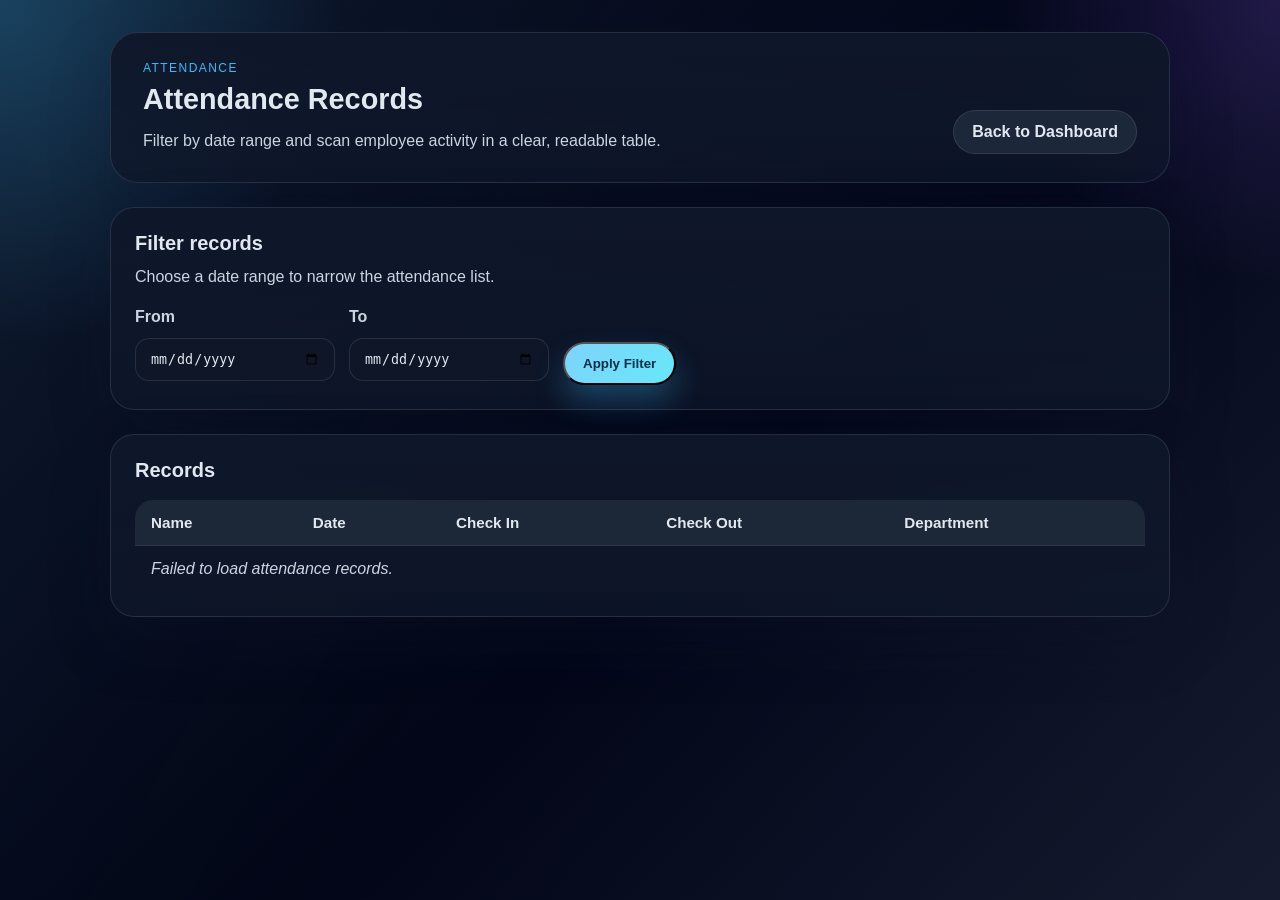
==== frontend/attendance.html @ ea2394e5 "first commit" ====
<!doctype html>
<html lang="en">
<head>
  <meta charset="utf-8">
  <meta name="viewport" content="width=device-width, initial-scale=1">
  <title>Attendance - Attendance</title>
  <link rel="stylesheet" href="css/style.css">
  <script src="js/jquery-3.6.0.min.js"></script>
</head>
<body>
  <div class="page-shell">
    <header class="hero compact-hero">
      <div>
        <p class="eyebrow">Attendance</p>
        <h1>Attendance Records</h1>
        <p class="hero-copy">Filter by date range and scan employee activity in a clear, readable table.</p>
      </div>
      <div class="hero-actions">
        <a href="dashboard.html" class="btn btn-secondary">Back to Dashboard</a>
      </div>
    </header>

    <section class="panel filter-panel">
      <div class="panel-header">
        <div>
          <h2>Filter records</h2>
          <p class="panel-copy">Choose a date range to narrow the attendance list.</p>
        </div>
      </div>

      <form id="filters" class="filter-form">
        <label>
          <span>From</span>
          <input type="date" name="from">
        </label>
        <label>
          <span>To</span>
          <input type="date" name="to">
        </label>
        <button type="submit" class="btn btn-primary">Apply Filter</button>
      </form>
    </section>

    <section class="panel table-panel">
      <div class="panel-header">
        <h2>Records</h2>
        
      </div>
      <div class="table-wrap">
        <table id="tbl" class="attendance-table">
          <thead>
            <tr>
              <th>Name</th>
              <th>Date</th>
              <th>Check In</th>
              <th>Check Out</th>
              <th>Department</th>
            </tr>
          </thead>
          <tbody></tbody>
        </table>
      </div>
    </section>
  </div>

  <script>
  function renderRows(rows){
    var html = '';

    if (!rows.length) {
      html = '<tr><td colspan="5" class="empty-state">No attendance records found for the selected range.</td></tr>';
      $('#tbl tbody').html(html);
      return;
    }

    rows.forEach(function(r){
      html += '<tr>' +
        '<td>' + (r.name || '') + '</td>' +
        '<td>' + (r.attendance_date || '') + '</td>' +
        '<td>' + (r.check_in || '') + '</td>' +
        '<td>' + (r.check_out || '') + '</td>' +
        '<td>' + (r.department_name || '') + '</td>' +
      '</tr>';
    });

    $('#tbl tbody').html(html);
  }

  function load(filters){
    $.getJSON('../backend/get_attendance.php', filters)
      .done(function(res){
        if (res.error) {
          $('#tbl tbody').html('<tr><td colspan="5" class="empty-state">' + res.error + '</td></tr>');
          return;
        }

        renderRows(res.data || []);
      })
      .fail(function(){
        $('#tbl tbody').html('<tr><td colspan="5" class="empty-state">Failed to load attendance records.</td></tr>');
      });
  }

  $('#filters').on('submit', function(e){
    e.preventDefault();
    load($(this).serialize());
  });

  $(function(){ load({}); });
  </script>
</body>
</html>
---- frontend/css/style.css ----
:root {
  --bg: #0f172a;
  --bg-soft: #111827;
  --panel: rgba(15, 23, 42, 0.88);
  --panel-strong: rgba(30, 41, 59, 0.95);
  --text: #e2e8f0;
  --muted: #cbd5e1;
  --accent: #38bdf8;
  --accent-2: #8b5cf6;
  --success: #34d399;
  --danger: #f87171;
  --border: rgba(148, 163, 184, 0.18);
  --shadow: 0 24px 60px rgba(15, 23, 42, 0.28);
}

* {
  box-sizing: border-box;
}

body {
  margin: 0;
  min-height: 100vh;
  font-family: Inter, "Segoe UI", Roboto, Arial, sans-serif;
  color: var(--text);
  background:
    radial-gradient(circle at top left, rgba(56, 189, 248, 0.24), transparent 22%),
    radial-gradient(circle at top right, rgba(139, 92, 246, 0.2), transparent 18%),
    linear-gradient(135deg, var(--bg), #020617 56%, #111827);
}

body::before {
  content: "";
  position: fixed;
  inset: 0;
  background: linear-gradient(120deg, rgba(56, 189, 248, 0.03), transparent 36%, rgba(139, 92, 246, 0.04));
  pointer-events: none;
}

.page-shell {
  position: relative;
  z-index: 1;
  max-width: 1100px;
  margin: 0 auto;
  padding: 32px 20px 56px;
}

.hero {
  display: flex;
  justify-content: space-between;
  align-items: end;
  gap: 24px;
  padding: 28px 32px;
  border: 1px solid var(--border);
  border-radius: 28px;
  background: linear-gradient(180deg, rgba(15, 23, 42, 0.96), rgba(15, 23, 42, 0.78));
  box-shadow: var(--shadow);
}

.eyebrow {
  margin: 0 0 8px;
  text-transform: uppercase;
  letter-spacing: 0.12em;
  font-size: 0.75rem;
  color: var(--accent);
}

.hero h1 {
  margin: 0;
  font-size: clamp(1.8rem, 2vw, 2.2rem);
}

.hero-copy {
  max-width: 680px;
  margin: 12px 0 0;
  color: var(--muted);
  line-height: 1.6;
}

.hero-actions {
  display: flex;
  flex-wrap: wrap;
  gap: 12px;
}

.btn {
  display: inline-flex;
  align-items: center;
  justify-content: center;
  padding: 12px 18px;
  border-radius: 999px;
  text-decoration: none;
  font-weight: 700;
  transition: transform 180ms ease, box-shadow 180ms ease, background 180ms ease;
}

.btn:hover {
  transform: translateY(-1px);
}

.btn-primary {
  color: #082f49;
  background: linear-gradient(135deg, #7dd3fc, #67e8f9);
  box-shadow: 0 16px 30px rgba(56, 189, 248, 0.28);
}

.btn-secondary {
  color: var(--text);
  background: rgba(30, 41, 59, 0.95);
  border: 1px solid var(--border);
}

.stats-grid {
  margin-top: 24px;
  display: grid;
  grid-template-columns: repeat(auto-fit, minmax(240px, 1fr));
  gap: 18px;
}

.stat-card {
  padding: 24px;
  border-radius: 24px;
  border: 1px solid var(--border);
  background: linear-gradient(180deg, rgba(15, 23, 42, 0.96), rgba(15, 23, 42, 0.78));
  box-shadow: var(--shadow);
}

.stat-card p {
  margin: 0;
  color: var(--muted);
  font-size: 0.95rem;
}

.stat-card h2 {
  margin: 12px 0 8px;
  font-size: 2rem;
}

.stat-card span {
  color: var(--success);
  font-weight: 700;
}

.loading-card {
  min-height: 145px;
}

.loading-card h2 {
  color: var(--muted);
}

.error-card h2 {
  color: var(--danger);
}

.error-card span {
  color: var(--danger);
}

.content-grid {
  margin-top: 24px;
  display: grid;
  grid-template-columns: 2fr 1fr;
  gap: 18px;
}

.panel {
  padding: 24px;
  border-radius: 24px;
  border: 1px solid var(--border);
  background: linear-gradient(180deg, rgba(15, 23, 42, 0.96), rgba(15, 23, 42, 0.78));
  box-shadow: var(--shadow);
}

.panel-header {
  display: flex;
  align-items: center;
  justify-content: space-between;
  gap: 12px;
}

.panel-header h2 {
  margin: 0;
  font-size: 1.25rem;
}

.badge {
  padding: 6px 10px;
  border-radius: 999px;
  background: rgba(52, 211, 153, 0.14);
  color: var(--success);
  font-size: 0.85rem;
  font-weight: 800;
}

.panel-copy {
  color: var(--muted);
  line-height: 1.7;
  margin: 8px 0 0;
}

.feature-list {
  margin: 18px 0 0;
  padding-left: 18px;
  color: var(--text);
}

.feature-list li + li {
  margin-top: 10px;
}

.muted-panel {
  background: linear-gradient(180deg, rgba(30, 41, 59, 0.96), rgba(30, 41, 59, 0.8));
}

.filter-panel {
  margin-top: 24px;
}

.filter-form {
  margin-top: 18px;
  display: flex;
  flex-wrap: wrap;
  align-items: end;
  gap: 14px;
}

.filter-form label {
  display: flex;
  flex-direction: column;
  gap: 8px;
  color: var(--muted);
  font-weight: 700;
}

.filter-form input {
  min-width: 200px;
  padding: 12px 14px;
  border: 1px solid var(--border);
  border-radius: 14px;
  background: rgba(15, 23, 42, 0.88);
  color: var(--text);
}

.table-panel {
  margin-top: 24px;
}

.table-wrap {
  margin-top: 18px;
  overflow-x: auto;
}

.attendance-table {
  width: 100%;
  border-collapse: collapse;
  background: rgba(15, 23, 42, 0.68);
  border-radius: 18px;
  overflow: hidden;
}

.attendance-table th,
.attendance-table td {
  padding: 14px 16px;
  text-align: left;
  border-bottom: 1px solid rgba(148, 163, 184, 0.12);
}

.attendance-table th {
  color: var(--text);
  font-size: 0.95rem;
  background: rgba(30, 41, 59, 0.88);
}

.attendance-table td {
  color: var(--muted);
}

.attendance-table tr:last-child td {
  border-bottom: 0;
}

.attendance-table tbody tr:hover {
  background: rgba(56, 189, 248, 0.08);
}

.empty-state {
  text-align: center;
  color: var(--muted);
  font-style: italic;
}

.auth-shell {
  min-height: 100vh;
  display: grid;
  place-items: center;
}

.auth-card {
  width: min(100%, 560px);
  padding: 32px;
  border-radius: 28px;
  border: 1px solid var(--border);
  background: linear-gradient(180deg, rgba(15, 23, 42, 0.96), rgba(15, 23, 42, 0.78));
  box-shadow: var(--shadow);
}

.auth-intro h1 {
  margin: 0;
  font-size: clamp(1.9rem, 2vw, 2.2rem);
}

.auth-form {
  margin-top: 24px;
  display: grid;
  gap: 16px;
}

.auth-form label {
  display: grid;
  gap: 8px;
  color: var(--muted);
  font-weight: 700;
}

.auth-form input,
.auth-form select {
  width: 100%;
  margin: 0;
  padding: 13px 14px;
  border-radius: 14px;
  border: 1px solid var(--border);
  background: rgba(15, 23, 42, 0.88);
  color: var(--text);
}

.auth-form button {
  margin-top: 6px;
  border: 0;
  cursor: pointer;
  font: inherit;
}

.auth-footer {
  margin: 20px 0 0;
  color: var(--muted);
}

.auth-footer a {
  color: var(--accent);
  text-decoration: none;
  font-weight: 700;
}

input[type="date"] {
  color-scheme: dark;
}

input[type="date"]::-webkit-calendar-picker-indicator {
  filter: invert(1);
  opacity: 1;
  cursor: pointer;
}

input, select {
  margin: 4px 0;
}

@media (max-width: 800px) {
  .hero {
    align-items: start;
    flex-direction: column;
  }

  .content-grid {
    grid-template-columns: 1fr;
  }

  .filter-form {
    flex-direction: column;
    align-items: stretch;
  }

  .filter-form input {
    min-width: 0;
    width: 100%;
  }

  .auth-card {
    padding: 24px;
  }
}
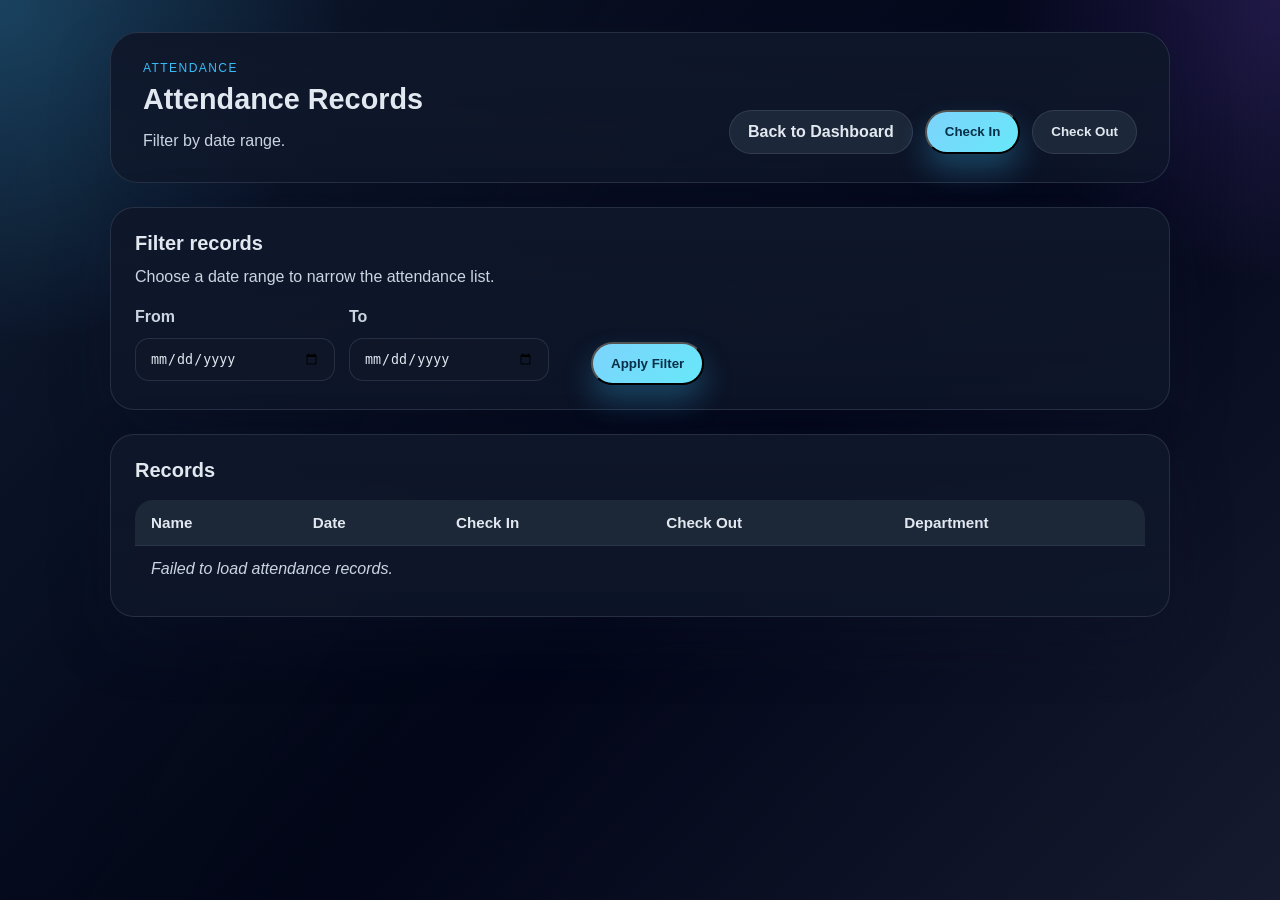
==== commit ce3841fb: "second commit" ====
--- a/frontend/attendance.html
+++ b/frontend/attendance.html
@@ -13,10 +13,12 @@
       <div>
         <p class="eyebrow">Attendance</p>
         <h1>Attendance Records</h1>
-        <p class="hero-copy">Filter by date range and scan employee activity in a clear, readable table.</p>
+        <p class="hero-copy" id="attendance-filter-copy">Filter by date range.</p>
       </div>
       <div class="hero-actions">
         <a href="dashboard.html" class="btn btn-secondary">Back to Dashboard</a>
+        <button id="btn-checkin" class="btn btn-primary">Check In</button>
+        <button id="btn-checkout" class="btn btn-secondary">Check Out</button>
       </div>
     </header>
 
@@ -24,19 +26,21 @@
       <div class="panel-header">
         <div>
           <h2>Filter records</h2>
-          <p class="panel-copy">Choose a date range to narrow the attendance list.</p>
+          <p class="panel-copy" id="filter-help">Choose a date range to narrow the attendance list.</p>
         </div>
       </div>
 
       <form id="filters" class="filter-form">
         <label>
           <span>From</span>
-          <input type="date" name="from">
+          <input type="date" name="from" id="date-from">
         </label>
         <label>
           <span>To</span>
-          <input type="date" name="to">
+          <input type="date" name="to" id="date-to">
         </label>
+        <span id="department-filter-slot"></span>
+        <span id="employee-code-filter-slot"></span>
         <button type="submit" class="btn btn-primary">Apply Filter</button>
       </form>
     </section>
@@ -89,6 +93,8 @@
   function load(filters){
     $.getJSON('../backend/get_attendance.php', filters)
       .done(function(res){
+        applyRoleControls(res.role_id);
+
         if (res.error) {
           $('#tbl tbody').html('<tr><td colspan="5" class="empty-state">' + res.error + '</td></tr>');
           return;
@@ -101,12 +107,76 @@
       });
   }
 
+  function applyRoleControls(roleId) {
+    var isHr = Number(roleId) === 1;
+    var canSearchEmployeeCode = isHr || Number(roleId) === 2;
+
+    if (isHr && !$('#department-filter').length) {
+      $('#department-filter-slot').replaceWith(
+        '<label id="department-filter">' +
+          '<span>Department</span>' +
+          '<input type="text" name="department" placeholder="Department name">' +
+        '</label>'
+      );
+    } else if (!isHr && $('#department-filter').length) {
+      $('#department-filter').replaceWith('<span id="department-filter-slot"></span>');
+    }
+
+    if (canSearchEmployeeCode && !$('#employee-code-filter').length) {
+      $('#employee-code-filter-slot').replaceWith(
+        '<label id="employee-code-filter">' +
+          '<span>Employee Code</span>' +
+          '<input type="text" name="employee_code" placeholder="Employee code">' +
+        '</label>'
+      );
+    } else if (!canSearchEmployeeCode && $('#employee-code-filter').length) {
+      $('#employee-code-filter').replaceWith('<span id="employee-code-filter-slot"></span>');
+    }
+
+    $('#attendance-filter-copy').text(isHr ? 'Filter by date range, department, and employee code.' : (canSearchEmployeeCode ? 'Filter by date range and employee code.' : 'Filter by date range.'));
+    $('#filter-help').text(isHr ? 'Choose a date range, department name, or employee code to narrow the attendance list.' : (canSearchEmployeeCode ? 'Choose a date range or employee code to narrow the attendance list.' : 'Choose a date range to narrow the attendance list.'));
+  }
+
   $('#filters').on('submit', function(e){
     e.preventDefault();
     load($(this).serialize());
   });
 
   $(function(){ load({}); });
+
+  // Open calendar picker when clicking anywhere on the date input
+  $('input[type="date"]').on('click', function(){
+    try { this.showPicker(); } catch(e) {}
+  });
+
+  // Check-in/out handlers
+  $('#btn-checkin').on('click', function(){
+    if (!confirm('Confirm check in now?')) return;
+    $.post('../backend/check_in.php')
+      .done(function(res){
+        if (res.error) {
+          alert(res.error);
+          return;
+        }
+        alert('Checked in at ' + res.check_in);
+        load({});
+      })
+      .fail(function(){ alert('Failed to perform check in.'); });
+  });
+
+  $('#btn-checkout').on('click', function(){
+    if (!confirm('Confirm check out now?')) return;
+    $.post('../backend/check_out.php')
+      .done(function(res){
+        if (res.error) {
+          alert(res.error);
+          return;
+        }
+        alert('Checked out at ' + res.check_out);
+        load({});
+      })
+      .fail(function(){ alert('Failed to perform check out.'); });
+  });
   </script>
 </body>
-</html>+</html>
--- a/frontend/css/style.css
+++ b/frontend/css/style.css
@@ -17,6 +17,10 @@
   box-sizing: border-box;
 }
 
+[hidden] {
+  display: none !important;
+}
+
 body {
   margin: 0;
   min-height: 100vh;
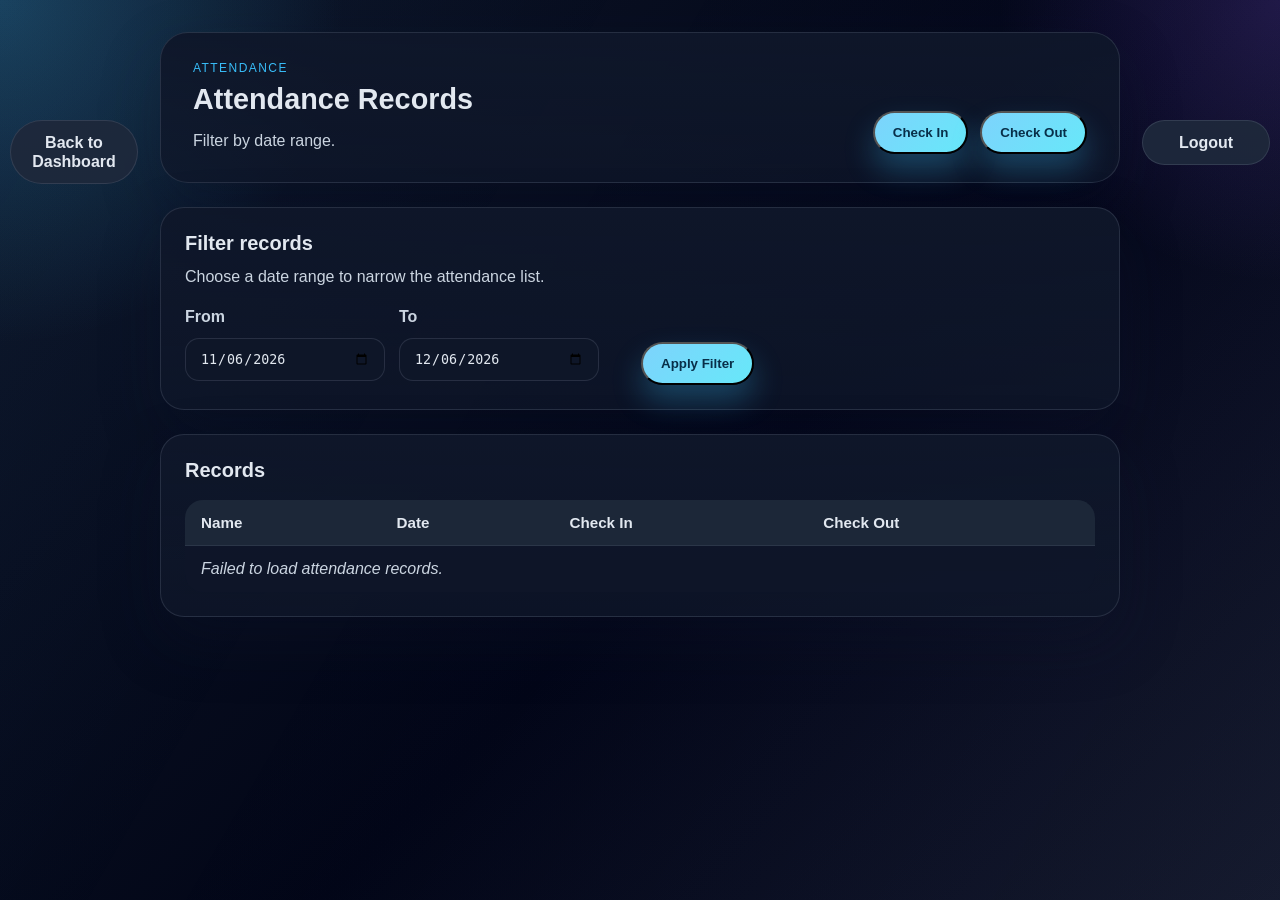
==== commit c886b632: "change UI and add any features" ====
--- a/frontend/attendance.html
+++ b/frontend/attendance.html
@@ -6,9 +6,15 @@
   <title>Attendance - Attendance</title>
   <link rel="stylesheet" href="css/style.css">
   <script src="js/jquery-3.6.0.min.js"></script>
+  <script src="js/ui.js"></script>
 </head>
 <body>
   <div class="page-shell">
+    <div class="attendance-page-actions">
+      <a href="dashboard.html" class="btn btn-secondary page-back-btn">Back to Dashboard</a>
+      <a href="index.html" id="logout" class="btn btn-secondary page-logout-btn">Logout</a>
+    </div>
+
     <header class="hero compact-hero">
       <div>
         <p class="eyebrow">Attendance</p>
@@ -16,9 +22,8 @@
         <p class="hero-copy" id="attendance-filter-copy">Filter by date range.</p>
       </div>
       <div class="hero-actions">
-        <a href="dashboard.html" class="btn btn-secondary">Back to Dashboard</a>
         <button id="btn-checkin" class="btn btn-primary">Check In</button>
-        <button id="btn-checkout" class="btn btn-secondary">Check Out</button>
+        <button id="btn-checkout" class="btn btn-primary">Check Out</button>
       </div>
     </header>
 
@@ -58,33 +63,97 @@
               <th>Date</th>
               <th>Check In</th>
               <th>Check Out</th>
-              <th>Department</th>
             </tr>
           </thead>
           <tbody></tbody>
         </table>
       </div>
     </section>
+    
   </div>
-
-  <script>
-  function renderRows(rows){
+   <script>
+  var departmentsLoaded = false;
+
+  function isHrRole(roleId) {
+    return Number(roleId) === 1;
+  }
+
+  function tableColumnCount(roleId) {
+    return isHrRole(roleId) ? 5 : 4;
+  }
+
+  function renderTableHeader(roleId) {
+    var html = '<tr>' +
+      '<th>Name</th>' +
+      '<th>Date</th>' +
+      '<th>Check In</th>' +
+      '<th>Check Out</th>';
+
+    if (isHrRole(roleId)) {
+      html += '<th>Department</th>';
+    }
+
+    html += '</tr>';
+    $('#tbl thead').html(html);
+  }
+
+  function escapeHtml(value) {
+    return String(value || '')
+      .replace(/&/g, '&amp;')
+      .replace(/</g, '&lt;')
+      .replace(/>/g, '&gt;')
+      .replace(/"/g, '&quot;')
+      .replace(/'/g, '&#039;');
+  }
+
+  function isLateCheckIn(checkIn) {
+    return String(checkIn || '') > '09:00:00';
+  }
+
+  function loadDepartments() {
+    if (departmentsLoaded || !$('#department_id').length) {
+      return;
+    }
+
+    $.getJSON('../backend/get_departments.php')
+      .done(function(res) {
+        var html = '<option value="">-- Select Department --</option>';
+        (res.departments || []).forEach(function(department) {
+          html += '<option value="' + department.id + '">' + escapeHtml(department.department_name) + '</option>';
+        });
+        $('#department_id').html(html);
+        departmentsLoaded = true;
+      })
+      .fail(function() {
+        $('#department_id').html('<option value="">Unable to load departments</option>');
+      });
+  }
+
+  function renderRows(rows, roleId){
     var html = '';
+    var isHr = isHrRole(roleId);
+    var colspan = tableColumnCount(roleId);
 
     if (!rows.length) {
-      html = '<tr><td colspan="5" class="empty-state">No attendance records found for the selected range.</td></tr>';
+      html = '<tr><td colspan="' + colspan + '" class="empty-state">No attendance records found for the selected range.</td></tr>';
       $('#tbl tbody').html(html);
       return;
     }
 
     rows.forEach(function(r){
+      var checkInClass = isLateCheckIn(r.check_in) ? ' class="late-check-in"' : '';
+
       html += '<tr>' +
         '<td>' + (r.name || '') + '</td>' +
         '<td>' + (r.attendance_date || '') + '</td>' +
-        '<td>' + (r.check_in || '') + '</td>' +
-        '<td>' + (r.check_out || '') + '</td>' +
-        '<td>' + (r.department_name || '') + '</td>' +
-      '</tr>';
+        '<td' + checkInClass + '>' + (r.check_in || '') + '</td>' +
+        '<td>' + (r.check_out || '') + '</td>';
+
+      if (isHr) {
+        html += '<td>' + (r.department_name || '') + '</td>';
+      }
+
+      html += '</tr>';
     });
 
     $('#tbl tbody').html(html);
@@ -94,30 +163,62 @@
     $.getJSON('../backend/get_attendance.php', filters)
       .done(function(res){
         applyRoleControls(res.role_id);
+        renderTableHeader(res.role_id);
 
         if (res.error) {
-          $('#tbl tbody').html('<tr><td colspan="5" class="empty-state">' + res.error + '</td></tr>');
+          $('#tbl tbody').html('<tr><td colspan="' + tableColumnCount(res.role_id) + '" class="empty-state">' + res.error + '</td></tr>');
           return;
         }
 
-        renderRows(res.data || []);
+        renderRows(res.data || [], res.role_id);
       })
       .fail(function(){
         $('#tbl tbody').html('<tr><td colspan="5" class="empty-state">Failed to load attendance records.</td></tr>');
       });
   }
 
+  function formatDateInput(date) {
+    var month = String(date.getMonth() + 1).padStart(2, '0');
+    var day = String(date.getDate()).padStart(2, '0');
+
+    return date.getFullYear() + '-' + month + '-' + day;
+  }
+
+  function setDefaultDateRange() {
+    var today = new Date();
+    var fromDate = new Date(today);
+    fromDate.setDate(today.getDate() - 30);
+
+    $('#date-from').val(formatDateInput(fromDate));
+    $('#date-to').val(formatDateInput(today));
+  }
+
+  function loadCurrentFilters() {
+    load($('#filters').serialize());
+  }
+
+  function getRequestError(xhr, fallback) {
+    if (xhr.responseJSON && xhr.responseJSON.error) {
+      return xhr.responseJSON.error;
+    }
+
+    return fallback;
+  }
+
   function applyRoleControls(roleId) {
-    var isHr = Number(roleId) === 1;
+    var isHr = isHrRole(roleId);
     var canSearchEmployeeCode = isHr || Number(roleId) === 2;
 
     if (isHr && !$('#department-filter').length) {
       $('#department-filter-slot').replaceWith(
         '<label id="department-filter">' +
           '<span>Department</span>' +
-          '<input type="text" name="department" placeholder="Department name">' +
+          '<select name="department_id" id="department_id">' +
+            '<option value="">Loading departments...</option>' +
+          '</select>' +
         '</label>'
       );
+      loadDepartments();
     } else if (!isHr && $('#department-filter').length) {
       $('#department-filter').replaceWith('<span id="department-filter-slot"></span>');
     }
@@ -134,15 +235,18 @@
     }
 
     $('#attendance-filter-copy').text(isHr ? 'Filter by date range, department, and employee code.' : (canSearchEmployeeCode ? 'Filter by date range and employee code.' : 'Filter by date range.'));
-    $('#filter-help').text(isHr ? 'Choose a date range, department name, or employee code to narrow the attendance list.' : (canSearchEmployeeCode ? 'Choose a date range or employee code to narrow the attendance list.' : 'Choose a date range to narrow the attendance list.'));
+    $('#filter-help').text(isHr ? 'Choose a date range, department, or employee code to narrow the attendance list.' : (canSearchEmployeeCode ? 'Choose a date range or employee code to narrow the attendance list.' : 'Choose a date range to narrow the attendance list.'));
   }
 
   $('#filters').on('submit', function(e){
     e.preventDefault();
-    load($(this).serialize());
-  });
-
-  $(function(){ load({}); });
+    loadCurrentFilters();
+  });
+
+  $(function(){
+    setDefaultDateRange();
+    loadCurrentFilters();
+  });
 
   // Open calendar picker when clicking anywhere on the date input
   $('input[type="date"]').on('click', function(){
@@ -151,32 +255,45 @@
 
   // Check-in/out handlers
   $('#btn-checkin').on('click', function(){
-    if (!confirm('Confirm check in now?')) return;
-    $.post('../backend/check_in.php')
-      .done(function(res){
-        if (res.error) {
-          alert(res.error);
-          return;
-        }
-        alert('Checked in at ' + res.check_in);
-        load({});
-      })
-      .fail(function(){ alert('Failed to perform check in.'); });
+    appConfirm('Confirm check in now?', {
+      title: 'Check in',
+      confirmText: 'Check In'
+    }).then(function(confirmed) {
+      if (!confirmed) return;
+
+      $.post('../backend/check_in.php')
+        .done(function(res){
+          if (res.error) {
+            appAlert(res.error, 'error');
+            return;
+          }
+          appAlert('Checked in at ' + res.check_in, 'success');
+          loadCurrentFilters();
+        })
+        .fail(function(xhr){ appAlert(getRequestError(xhr, 'Failed to perform check in.'), 'error'); });
+    });
   });
 
   $('#btn-checkout').on('click', function(){
-    if (!confirm('Confirm check out now?')) return;
-    $.post('../backend/check_out.php')
-      .done(function(res){
-        if (res.error) {
-          alert(res.error);
-          return;
-        }
-        alert('Checked out at ' + res.check_out);
-        load({});
-      })
-      .fail(function(){ alert('Failed to perform check out.'); });
-  });
+    appConfirm('Confirm check out now?', {
+      title: 'Check out',
+      confirmText: 'Check Out'
+    }).then(function(confirmed) {
+      if (!confirmed) return;
+
+      $.post('../backend/check_out.php')
+        .done(function(res){
+          if (res.error) {
+            appAlert(res.error, 'error');
+            return;
+          }
+          appAlert('Checked out at ' + res.check_out, 'success');
+          loadCurrentFilters();
+        })
+        .fail(function(xhr){ appAlert(getRequestError(xhr, 'Failed to perform check out.'), 'error'); });
+    });
+  });
+ 
   </script>
 </body>
 </html>
--- a/frontend/css/style.css
+++ b/frontend/css/style.css
@@ -8,6 +8,7 @@
   --accent: #38bdf8;
   --accent-2: #8b5cf6;
   --success: #34d399;
+  --warning: #f59e0b;
   --danger: #f87171;
   --border: rgba(148, 163, 184, 0.18);
   --shadow: 0 24px 60px rgba(15, 23, 42, 0.28);
@@ -43,7 +44,7 @@
 .page-shell {
   position: relative;
   z-index: 1;
-  max-width: 1100px;
+  max-width: 1000px;
   margin: 0 auto;
   padding: 32px 20px 56px;
 }
@@ -86,6 +87,32 @@
   gap: 12px;
 }
 
+.hero-actions .btn {
+  white-space: nowrap;
+}
+
+.attendance-page-actions {
+  display: contents;
+}
+
+.page-back-btn {
+  position: absolute;
+  top: 120px;
+  right: calc(99% + 12px);
+  width: 165px;
+  z-index: 2;
+  white-space: nowrap;
+}
+
+.page-logout-btn {
+  position: absolute;
+  top: 120px;
+  left: calc(99% + 12px);
+  width: 155px;
+  z-index: 2;
+  white-space: nowrap;
+}
+
 .btn {
   display: inline-flex;
   align-items: center;
@@ -236,7 +263,8 @@
   font-weight: 700;
 }
 
-.filter-form input {
+.filter-form input,
+.filter-form select {
   min-width: 200px;
   padding: 12px 14px;
   border: 1px solid var(--border);
@@ -277,6 +305,11 @@
 
 .attendance-table td {
   color: var(--muted);
+}
+
+.attendance-table td.late-check-in {
+  color: var(--danger);
+  font-weight: 800;
 }
 
 .attendance-table tr:last-child td {
@@ -369,7 +402,160 @@
   margin: 4px 0;
 }
 
+.app-alert-root {
+  position: fixed;
+  inset: 0;
+  z-index: 50;
+  display: grid;
+  place-items: center;
+  padding: 20px;
+  opacity: 0;
+  pointer-events: none;
+  transition: opacity 180ms ease;
+}
+
+.app-alert-root.is-open {
+  opacity: 1;
+  pointer-events: auto;
+}
+
+.app-alert-backdrop {
+  position: absolute;
+  inset: 0;
+  background: rgba(15, 23, 42, 0.46);
+  backdrop-filter: blur(8px);
+}
+
+.app-alert-card {
+  position: relative;
+  z-index: 1;
+  width: min(100%, 430px);
+  display: grid;
+  grid-template-columns: auto 1fr;
+  gap: 16px;
+  padding: 22px;
+  border-radius: 12px;
+  border: 1px solid rgba(255, 255, 255, 0.7);
+  background: rgba(255, 255, 255, 0.96);
+  box-shadow: 0 24px 70px rgba(15, 23, 42, 0.24);
+  transform: translateY(10px) scale(0.98);
+  transition: transform 180ms ease;
+}
+
+.app-alert-root.is-open .app-alert-card {
+  transform: translateY(0) scale(1);
+}
+
+.app-alert-icon {
+  width: 42px;
+  height: 42px;
+  display: grid;
+  place-items: center;
+  border-radius: 10px;
+  color: #ffffff;
+  font-weight: 900;
+}
+
+.app-alert-icon::before {
+  content: "i";
+}
+
+.alert-success .app-alert-icon {
+  background: var(--success);
+}
+
+.alert-success .app-alert-icon::before {
+  content: "OK";
+  font-size: 0.72rem;
+}
+
+.alert-error .app-alert-icon {
+  background: var(--danger);
+}
+
+.alert-error .app-alert-icon::before {
+  content: "!";
+}
+
+.alert-warning .app-alert-icon {
+  background: var(--warning);
+}
+
+.alert-warning .app-alert-icon::before {
+  content: "?";
+}
+
+.alert-info .app-alert-icon {
+  background: var(--accent-2);
+}
+
+.app-alert-content h2 {
+  margin: 0;
+  color: #172033;
+  font-size: 1.15rem;
+}
+
+.app-alert-content p {
+  margin: 8px 0 0;
+  color: #64748b;
+  line-height: 1.6;
+}
+
+.app-alert-actions {
+  margin-top: 18px;
+  display: flex;
+  justify-content: flex-end;
+  gap: 10px;
+}
+
+.app-alert-actions .btn {
+  border: 0;
+  cursor: pointer;
+  font: inherit;
+}
+
+@media (max-width: 1359px) {
+  .page-back-btn,
+  .page-logout-btn {
+    width: 128px;
+    white-space: normal;
+    text-align: center;
+    line-height: 1.2;
+  }
+}
+
+@media (max-width: 1279px) {
+  .attendance-page-actions {
+    display: flex;
+    justify-content: space-between;
+    gap: 12px;
+    margin-bottom: 16px;
+  }
+
+  .page-back-btn,
+  .page-logout-btn {
+    position: static;
+    flex: 1;
+    width: auto;
+  }
+}
+
 @media (max-width: 800px) {
+  .page-back-btn,
+  .page-logout-btn {
+    padding: 10px 12px;
+    font-size: 0.9rem;
+  }
+
+  .hero-actions {
+    width: 100%;
+  }
+
+  .hero-actions .btn {
+    flex: 1;
+    min-width: 150px;
+  }
+
   .hero {
     align-items: start;
     flex-direction: column;
@@ -384,7 +570,8 @@
     align-items: stretch;
   }
 
-  .filter-form input {
+  .filter-form input,
+  .filter-form select {
     min-width: 0;
     width: 100%;
   }
@@ -392,5 +579,30 @@
   .auth-card {
     padding: 24px;
   }
-}
-
+
+  .app-alert-card {
+    grid-template-columns: 1fr;
+  }
+
+  .app-alert-actions {
+    flex-direction: column-reverse;
+  }
+
+  .app-alert-actions .btn {
+    width: 100%;
+  }
+}
+
+@media (max-width: 480px) {
+  .attendance-page-actions,
+  .hero-actions {
+    flex-direction: column;
+  }
+
+  .attendance-page-actions .btn,
+  .hero-actions .btn {
+    min-width: 0;
+    max-width: none;
+    width: 100%;
+  }
+}
